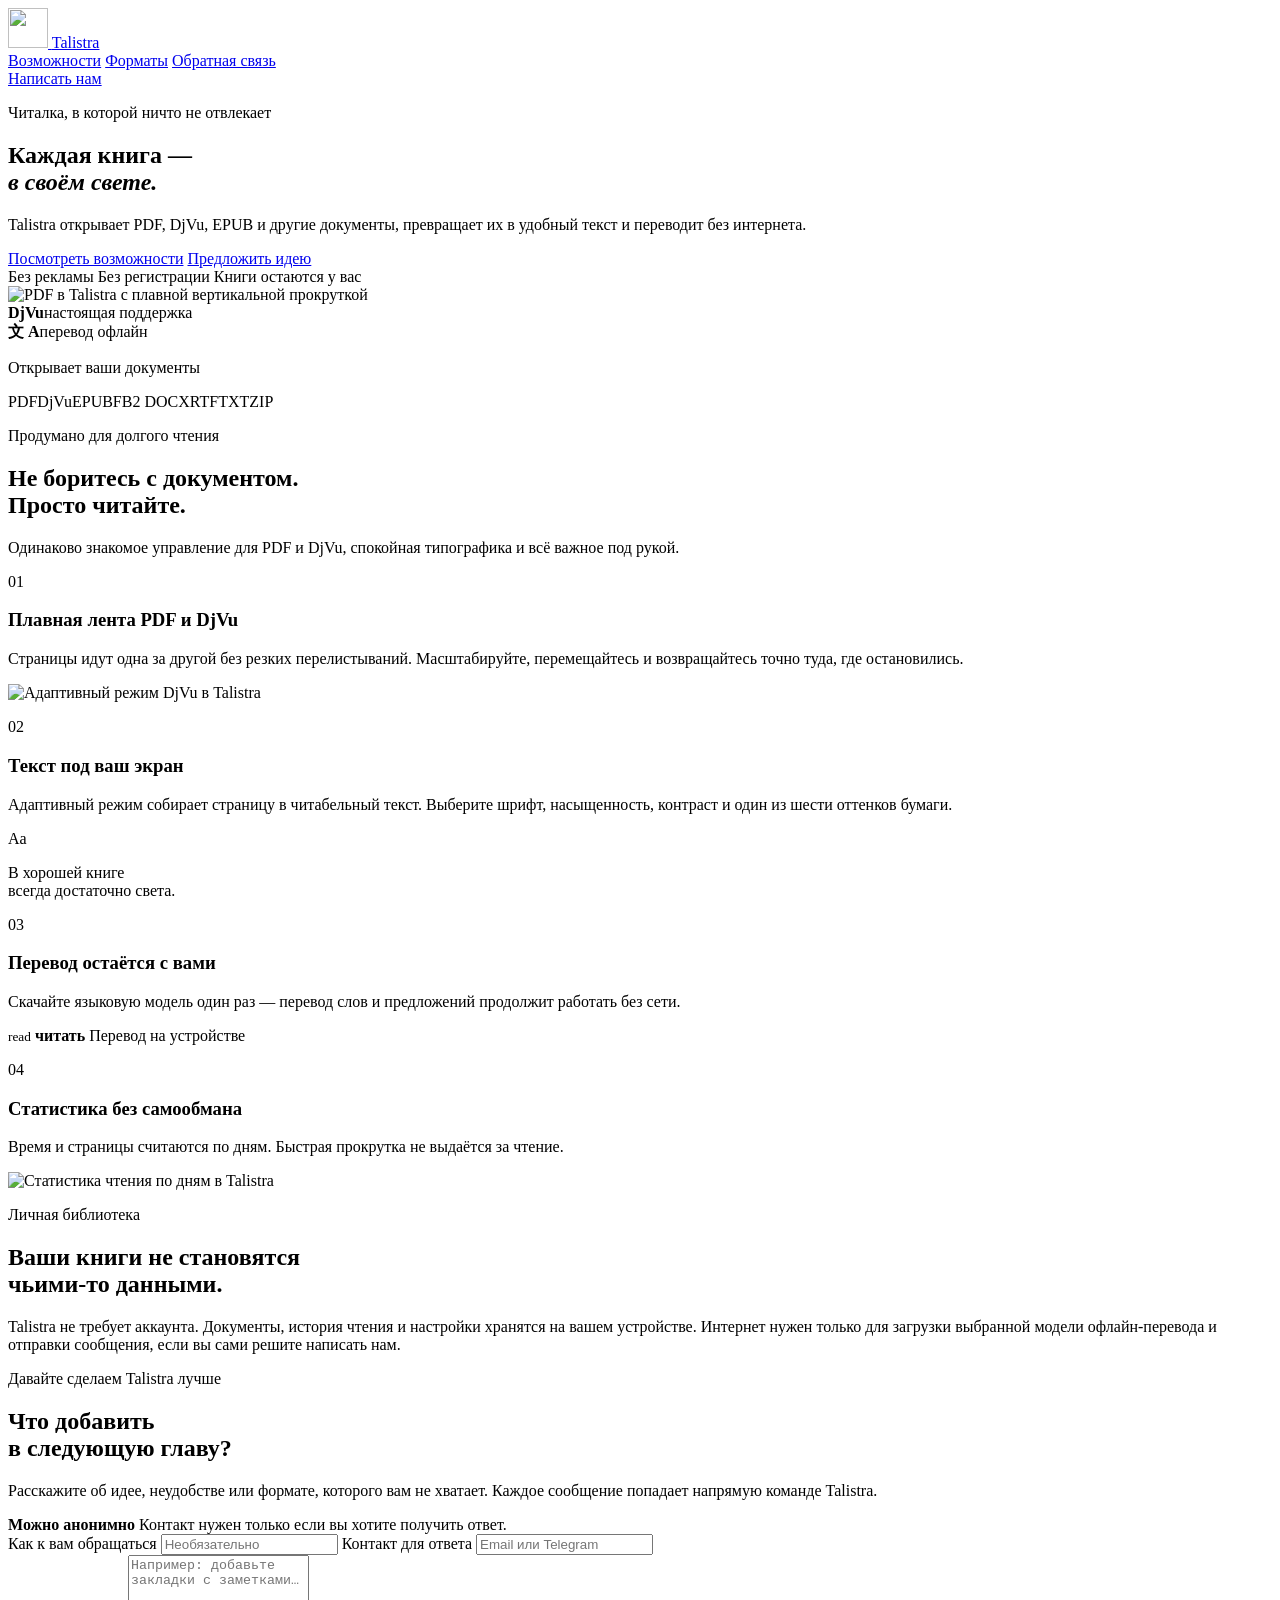
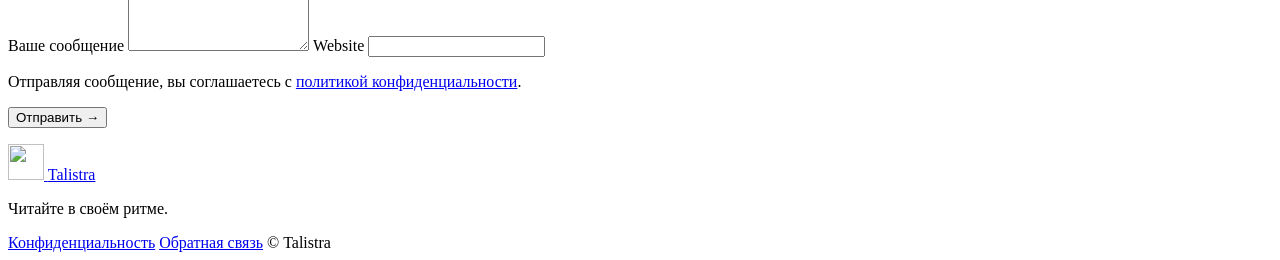
==== website/public/index.html @ dcc5270e "Add Talistra website and feedback" ====
<!doctype html>
<html lang="ru">
  <head>
    <meta charset="utf-8">
    <meta name="viewport" content="width=device-width, initial-scale=1">
    <meta name="theme-color" content="#073b3a">
    <meta name="description" content="Talistra — спокойная читалка PDF, DjVu, EPUB, FB2 и документов с офлайн-переводом.">
    <meta property="og:title" content="Talistra — читайте в своём ритме">
    <meta property="og:description" content="PDF и DjVu без рывков, адаптивный текст, офлайн-перевод и бережная статистика чтения.">
    <meta property="og:type" content="website">
    <meta property="og:url" content="https://talistra.ru/">
    <meta property="og:image" content="https://talistra.ru/og.png">
    <title>Talistra — читалка документов</title>
    <link rel="icon" href="/assets/logo.png">
    <link rel="stylesheet" href="/styles.css">
    <script src="/app.js" defer></script>
  </head>
  <body>
    <header class="topbar">
      <a class="brand" href="#top" aria-label="Talistra, на главную">
        <img src="/assets/logo.png" alt="" width="40" height="40">
        <span>Talistra</span>
      </a>
      <nav aria-label="Основная навигация">
        <a href="#features">Возможности</a>
        <a href="#formats">Форматы</a>
        <a href="#feedback">Обратная связь</a>
      </nav>
      <a class="top-cta" href="#feedback">Написать нам</a>
    </header>

    <main id="top">
      <section class="hero">
        <div class="hero-copy">
          <p class="eyebrow"><span></span> Читалка, в которой ничто не отвлекает</p>
          <h1>Каждая книга —<br><em>в своём свете.</em></h1>
          <p class="hero-lead">
            Talistra открывает PDF, DjVu, EPUB и другие документы, превращает
            их в удобный текст и переводит без интернета.
          </p>
          <div class="hero-actions">
            <a class="button primary" href="#features">Посмотреть возможности</a>
            <a class="button ghost" href="#feedback">Предложить идею</a>
          </div>
          <div class="hero-notes" aria-label="Преимущества">
            <span>Без рекламы</span>
            <span>Без регистрации</span>
            <span>Книги остаются у вас</span>
          </div>
        </div>

        <div class="hero-visual" aria-label="Интерфейс Talistra">
          <div class="halo"></div>
          <div class="phone phone-main">
            <img src="/assets/reader-pdf.png" alt="PDF в Talistra с плавной вертикальной прокруткой">
          </div>
          <div class="format-chip chip-one"><b>DjVu</b><span>настоящая поддержка</span></div>
          <div class="format-chip chip-two"><b>文 A</b><span>перевод офлайн</span></div>
          <div class="lamp-glow"></div>
        </div>
      </section>

      <section class="formats-strip" id="formats" aria-label="Поддерживаемые форматы">
        <p>Открывает ваши документы</p>
        <div>
          <span>PDF</span><span>DjVu</span><span>EPUB</span><span>FB2</span>
          <span>DOCX</span><span>RTF</span><span>TXT</span><span>ZIP</span>
        </div>
      </section>

      <section class="section features" id="features">
        <div class="section-heading">
          <p class="eyebrow"><span></span> Продумано для долгого чтения</p>
          <h2>Не боритесь с документом.<br>Просто читайте.</h2>
          <p>Одинаково знакомое управление для PDF и DjVu, спокойная типографика и всё важное под рукой.</p>
        </div>

        <div class="feature-grid">
          <article class="feature feature-large">
            <div>
              <p class="feature-number">01</p>
              <h3>Плавная лента PDF и DjVu</h3>
              <p>Страницы идут одна за другой без резких перелистываний. Масштабируйте, перемещайтесь и возвращайтесь точно туда, где остановились.</p>
            </div>
            <div class="screen-frame">
              <img src="/assets/reader-djvu.png" alt="Адаптивный режим DjVu в Talistra">
            </div>
          </article>

          <article class="feature feature-warm">
            <p class="feature-number">02</p>
            <h3>Текст под ваш экран</h3>
            <p>Адаптивный режим собирает страницу в читабельный текст. Выберите шрифт, насыщенность, контраст и один из шести оттенков бумаги.</p>
            <div class="type-sample">
              <span>Aa</span>
              <p>В хорошей книге<br>всегда достаточно света.</p>
            </div>
          </article>

          <article class="feature feature-dark">
            <p class="feature-number">03</p>
            <h3>Перевод остаётся с вами</h3>
            <p>Скачайте языковую модель один раз — перевод слов и предложений продолжит работать без сети.</p>
            <div class="translation-card">
              <small>read</small>
              <b>читать</b>
              <span>Перевод на устройстве</span>
            </div>
          </article>

          <article class="feature">
            <p class="feature-number">04</p>
            <h3>Статистика без самообмана</h3>
            <p>Время и страницы считаются по дням. Быстрая прокрутка не выдаётся за чтение.</p>
            <img class="stat-preview" src="/assets/statistics.png" alt="Статистика чтения по дням в Talistra">
          </article>
        </div>
      </section>

      <section class="quiet-section">
        <div>
          <p class="eyebrow light"><span></span> Личная библиотека</p>
          <h2>Ваши книги не становятся<br>чьими-то данными.</h2>
        </div>
        <p>
          Talistra не требует аккаунта. Документы, история чтения и настройки
          хранятся на вашем устройстве. Интернет нужен только для загрузки
          выбранной модели офлайн-перевода и отправки сообщения, если вы сами
          решите написать нам.
        </p>
      </section>

      <section class="section feedback-section" id="feedback">
        <div class="feedback-copy">
          <p class="eyebrow"><span></span> Давайте сделаем Talistra лучше</p>
          <h2>Что добавить<br>в следующую главу?</h2>
          <p>
            Расскажите об идее, неудобстве или формате, которого вам не хватает.
            Каждое сообщение попадает напрямую команде Talistra.
          </p>
          <div class="contact-note">
            <b>Можно анонимно</b>
            <span>Контакт нужен только если вы хотите получить ответ.</span>
          </div>
        </div>

        <form class="feedback-form" id="feedback-form" novalidate>
          <div class="field-row">
            <label>
              Как к вам обращаться
              <input name="name" maxlength="80" autocomplete="name" placeholder="Необязательно">
            </label>
            <label>
              Контакт для ответа
              <input name="contact" maxlength="160" autocomplete="email" placeholder="Email или Telegram">
            </label>
          </div>
          <label>
            Ваше сообщение
            <textarea name="message" maxlength="4000" rows="6" required placeholder="Например: добавьте закладки с заметками…"></textarea>
          </label>
          <label class="trap" aria-hidden="true">
            Website
            <input name="website" tabindex="-1" autocomplete="off">
          </label>
          <div class="form-bottom">
            <p>Отправляя сообщение, вы соглашаетесь с <a href="/privacy/">политикой конфиденциальности</a>.</p>
            <button class="button primary" type="submit">
              <span>Отправить</span>
              <i aria-hidden="true">→</i>
            </button>
          </div>
          <p class="form-status" id="form-status" role="status" aria-live="polite"></p>
        </form>
      </section>
    </main>

    <footer>
      <a class="brand footer-brand" href="#top">
        <img src="/assets/logo.png" alt="" width="36" height="36">
        <span>Talistra</span>
      </a>
      <p>Читайте в своём ритме.</p>
      <div>
        <a href="/privacy/">Конфиденциальность</a>
        <a href="#feedback">Обратная связь</a>
        <span>© <span id="year"></span> Talistra</span>
      </div>
    </footer>
  </body>
</html>
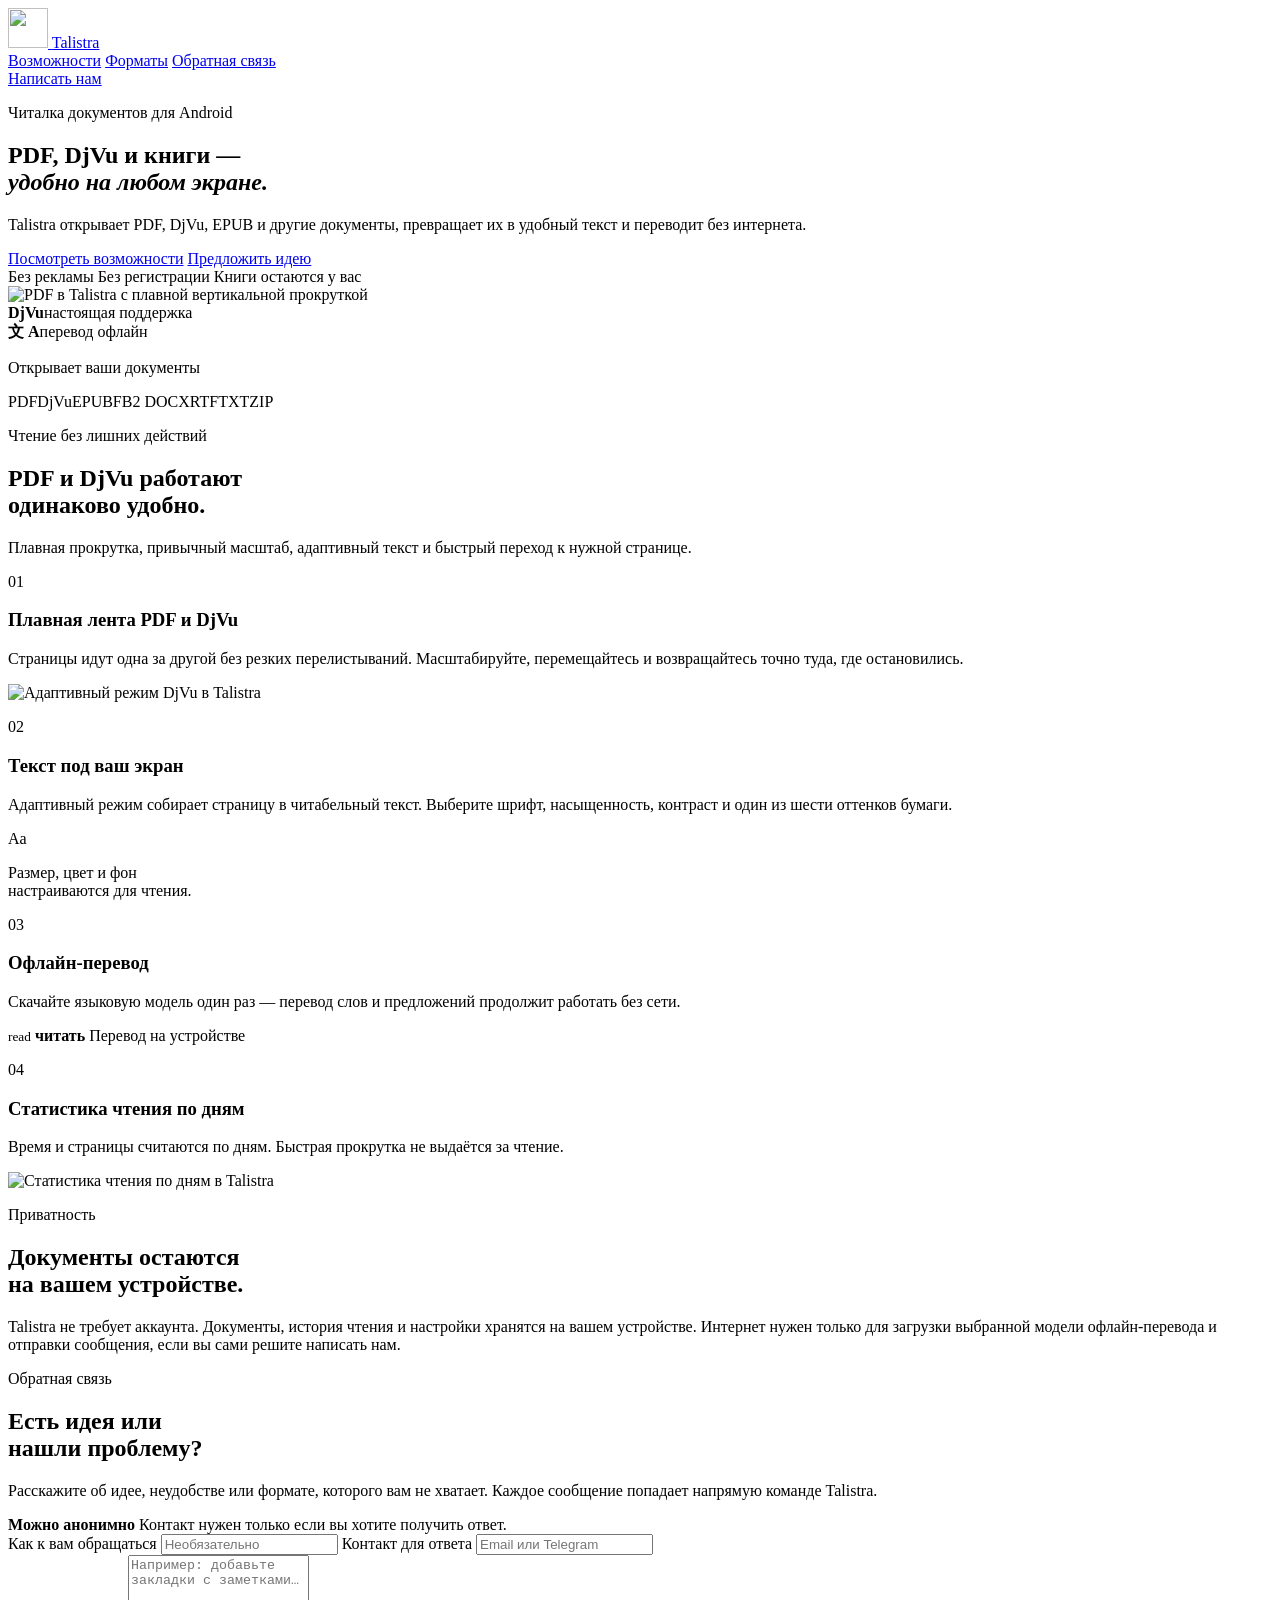
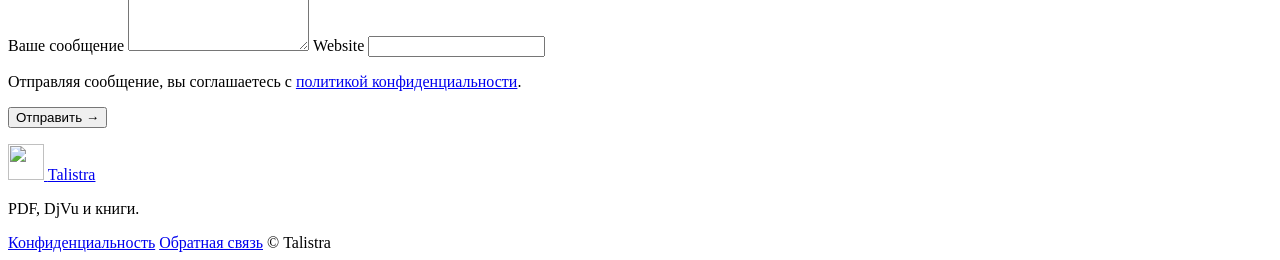
==== commit d433b15f: "Refine website copy and HTTP handling" ====
--- a/website/public/index.html
+++ b/website/public/index.html
@@ -4,9 +4,9 @@
     <meta charset="utf-8">
     <meta name="viewport" content="width=device-width, initial-scale=1">
     <meta name="theme-color" content="#073b3a">
-    <meta name="description" content="Talistra — спокойная читалка PDF, DjVu, EPUB, FB2 и документов с офлайн-переводом.">
-    <meta property="og:title" content="Talistra — читайте в своём ритме">
-    <meta property="og:description" content="PDF и DjVu без рывков, адаптивный текст, офлайн-перевод и бережная статистика чтения.">
+    <meta name="description" content="Talistra — читалка PDF, DjVu, EPUB, FB2 и документов с офлайн-переводом.">
+    <meta property="og:title" content="Talistra — читалка PDF, DjVu и книг">
+    <meta property="og:description" content="Плавная прокрутка, адаптивный текст и офлайн-перевод документов.">
     <meta property="og:type" content="website">
     <meta property="og:url" content="https://talistra.ru/">
     <meta property="og:image" content="https://talistra.ru/og.png">
@@ -32,8 +32,8 @@
     <main id="top">
       <section class="hero">
         <div class="hero-copy">
-          <p class="eyebrow"><span></span> Читалка, в которой ничто не отвлекает</p>
-          <h1>Каждая книга —<br><em>в своём свете.</em></h1>
+          <p class="eyebrow"><span></span> Читалка документов для Android</p>
+          <h1>PDF, DjVu и книги —<br><em>удобно на любом экране.</em></h1>
           <p class="hero-lead">
             Talistra открывает PDF, DjVu, EPUB и другие документы, превращает
             их в удобный текст и переводит без интернета.
@@ -70,9 +70,9 @@
 
       <section class="section features" id="features">
         <div class="section-heading">
-          <p class="eyebrow"><span></span> Продумано для долгого чтения</p>
-          <h2>Не боритесь с документом.<br>Просто читайте.</h2>
-          <p>Одинаково знакомое управление для PDF и DjVu, спокойная типографика и всё важное под рукой.</p>
+          <p class="eyebrow"><span></span> Чтение без лишних действий</p>
+          <h2>PDF и DjVu работают<br>одинаково удобно.</h2>
+          <p>Плавная прокрутка, привычный масштаб, адаптивный текст и быстрый переход к нужной странице.</p>
         </div>
 
         <div class="feature-grid">
@@ -93,13 +93,13 @@
             <p>Адаптивный режим собирает страницу в читабельный текст. Выберите шрифт, насыщенность, контраст и один из шести оттенков бумаги.</p>
             <div class="type-sample">
               <span>Aa</span>
-              <p>В хорошей книге<br>всегда достаточно света.</p>
+              <p>Размер, цвет и фон<br>настраиваются для чтения.</p>
             </div>
           </article>
 
           <article class="feature feature-dark">
             <p class="feature-number">03</p>
-            <h3>Перевод остаётся с вами</h3>
+            <h3>Офлайн-перевод</h3>
             <p>Скачайте языковую модель один раз — перевод слов и предложений продолжит работать без сети.</p>
             <div class="translation-card">
               <small>read</small>
@@ -110,7 +110,7 @@
 
           <article class="feature">
             <p class="feature-number">04</p>
-            <h3>Статистика без самообмана</h3>
+            <h3>Статистика чтения по дням</h3>
             <p>Время и страницы считаются по дням. Быстрая прокрутка не выдаётся за чтение.</p>
             <img class="stat-preview" src="/assets/statistics.png" alt="Статистика чтения по дням в Talistra">
           </article>
@@ -119,8 +119,8 @@
 
       <section class="quiet-section">
         <div>
-          <p class="eyebrow light"><span></span> Личная библиотека</p>
-          <h2>Ваши книги не становятся<br>чьими-то данными.</h2>
+          <p class="eyebrow light"><span></span> Приватность</p>
+          <h2>Документы остаются<br>на вашем устройстве.</h2>
         </div>
         <p>
           Talistra не требует аккаунта. Документы, история чтения и настройки
@@ -132,8 +132,8 @@
 
       <section class="section feedback-section" id="feedback">
         <div class="feedback-copy">
-          <p class="eyebrow"><span></span> Давайте сделаем Talistra лучше</p>
-          <h2>Что добавить<br>в следующую главу?</h2>
+          <p class="eyebrow"><span></span> Обратная связь</p>
+          <h2>Есть идея или<br>нашли проблему?</h2>
           <p>
             Расскажите об идее, неудобстве или формате, которого вам не хватает.
             Каждое сообщение попадает напрямую команде Talistra.
@@ -180,7 +180,7 @@
         <img src="/assets/logo.png" alt="" width="36" height="36">
         <span>Talistra</span>
       </a>
-      <p>Читайте в своём ритме.</p>
+      <p>PDF, DjVu и книги.</p>
       <div>
         <a href="/privacy/">Конфиденциальность</a>
         <a href="#feedback">Обратная связь</a>
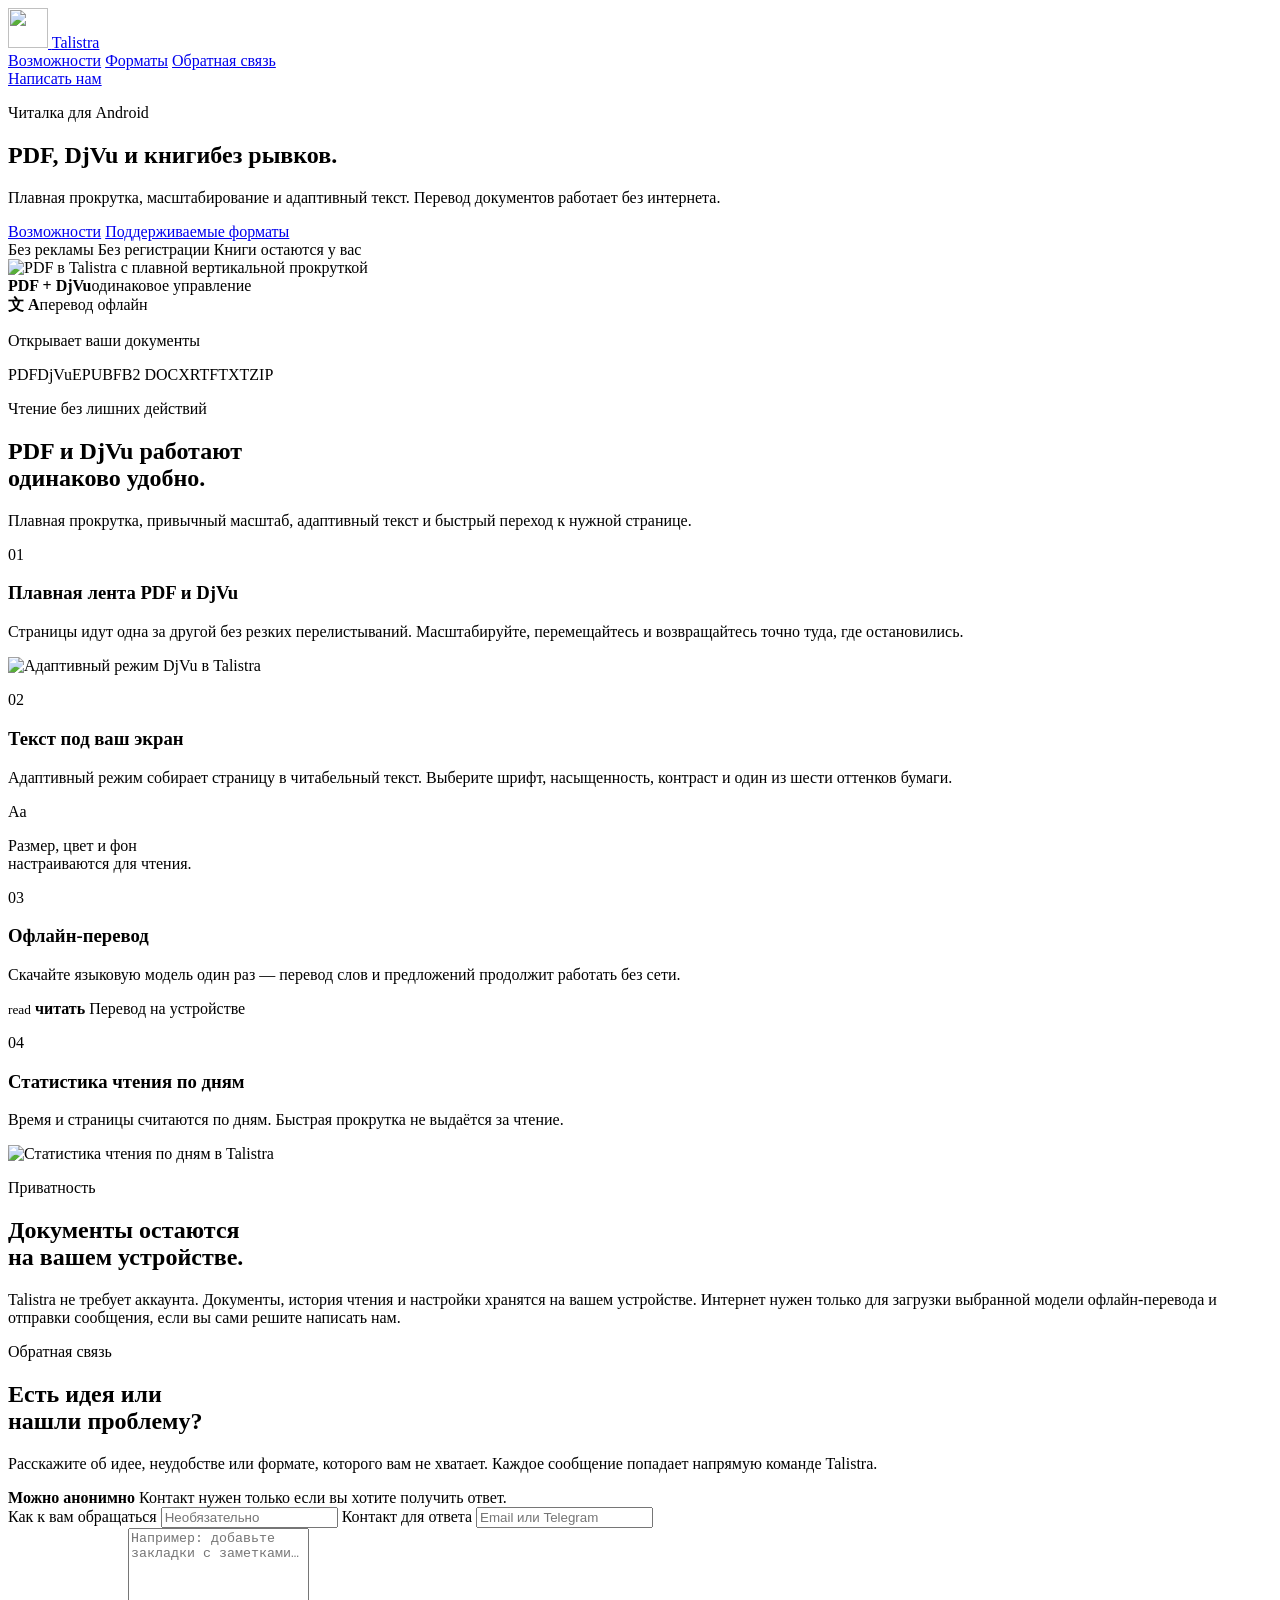
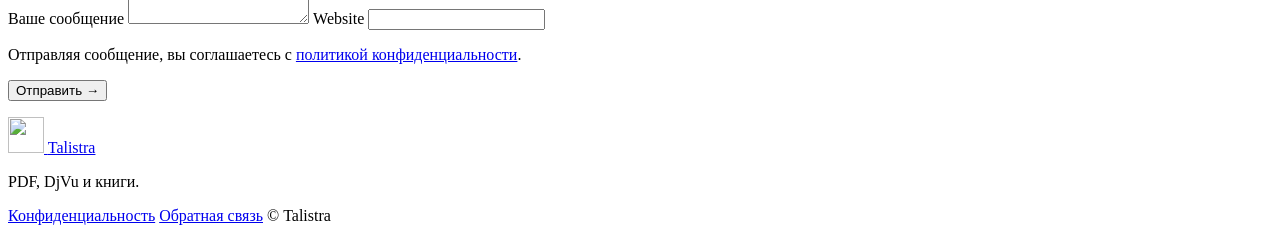
==== commit 69ef2a61: "Redesign website hero section" ====
--- a/website/public/index.html
+++ b/website/public/index.html
@@ -32,15 +32,15 @@
     <main id="top">
       <section class="hero">
         <div class="hero-copy">
-          <p class="eyebrow"><span></span> Читалка документов для Android</p>
-          <h1>PDF, DjVu и книги —<br><em>удобно на любом экране.</em></h1>
+          <p class="eyebrow"><span></span> Читалка для Android</p>
+          <h1>PDF, DjVu и книги<span>без рывков.</span></h1>
           <p class="hero-lead">
-            Talistra открывает PDF, DjVu, EPUB и другие документы, превращает
-            их в удобный текст и переводит без интернета.
+            Плавная прокрутка, масштабирование и адаптивный текст.
+            Перевод документов работает без интернета.
           </p>
           <div class="hero-actions">
-            <a class="button primary" href="#features">Посмотреть возможности</a>
-            <a class="button ghost" href="#feedback">Предложить идею</a>
+            <a class="button primary" href="#features">Возможности</a>
+            <a class="button ghost" href="#formats">Поддерживаемые форматы</a>
           </div>
           <div class="hero-notes" aria-label="Преимущества">
             <span>Без рекламы</span>
@@ -54,7 +54,7 @@
           <div class="phone phone-main">
             <img src="/assets/reader-pdf.png" alt="PDF в Talistra с плавной вертикальной прокруткой">
           </div>
-          <div class="format-chip chip-one"><b>DjVu</b><span>настоящая поддержка</span></div>
+          <div class="format-chip chip-one"><b>PDF + DjVu</b><span>одинаковое управление</span></div>
           <div class="format-chip chip-two"><b>文 A</b><span>перевод офлайн</span></div>
           <div class="lamp-glow"></div>
         </div>
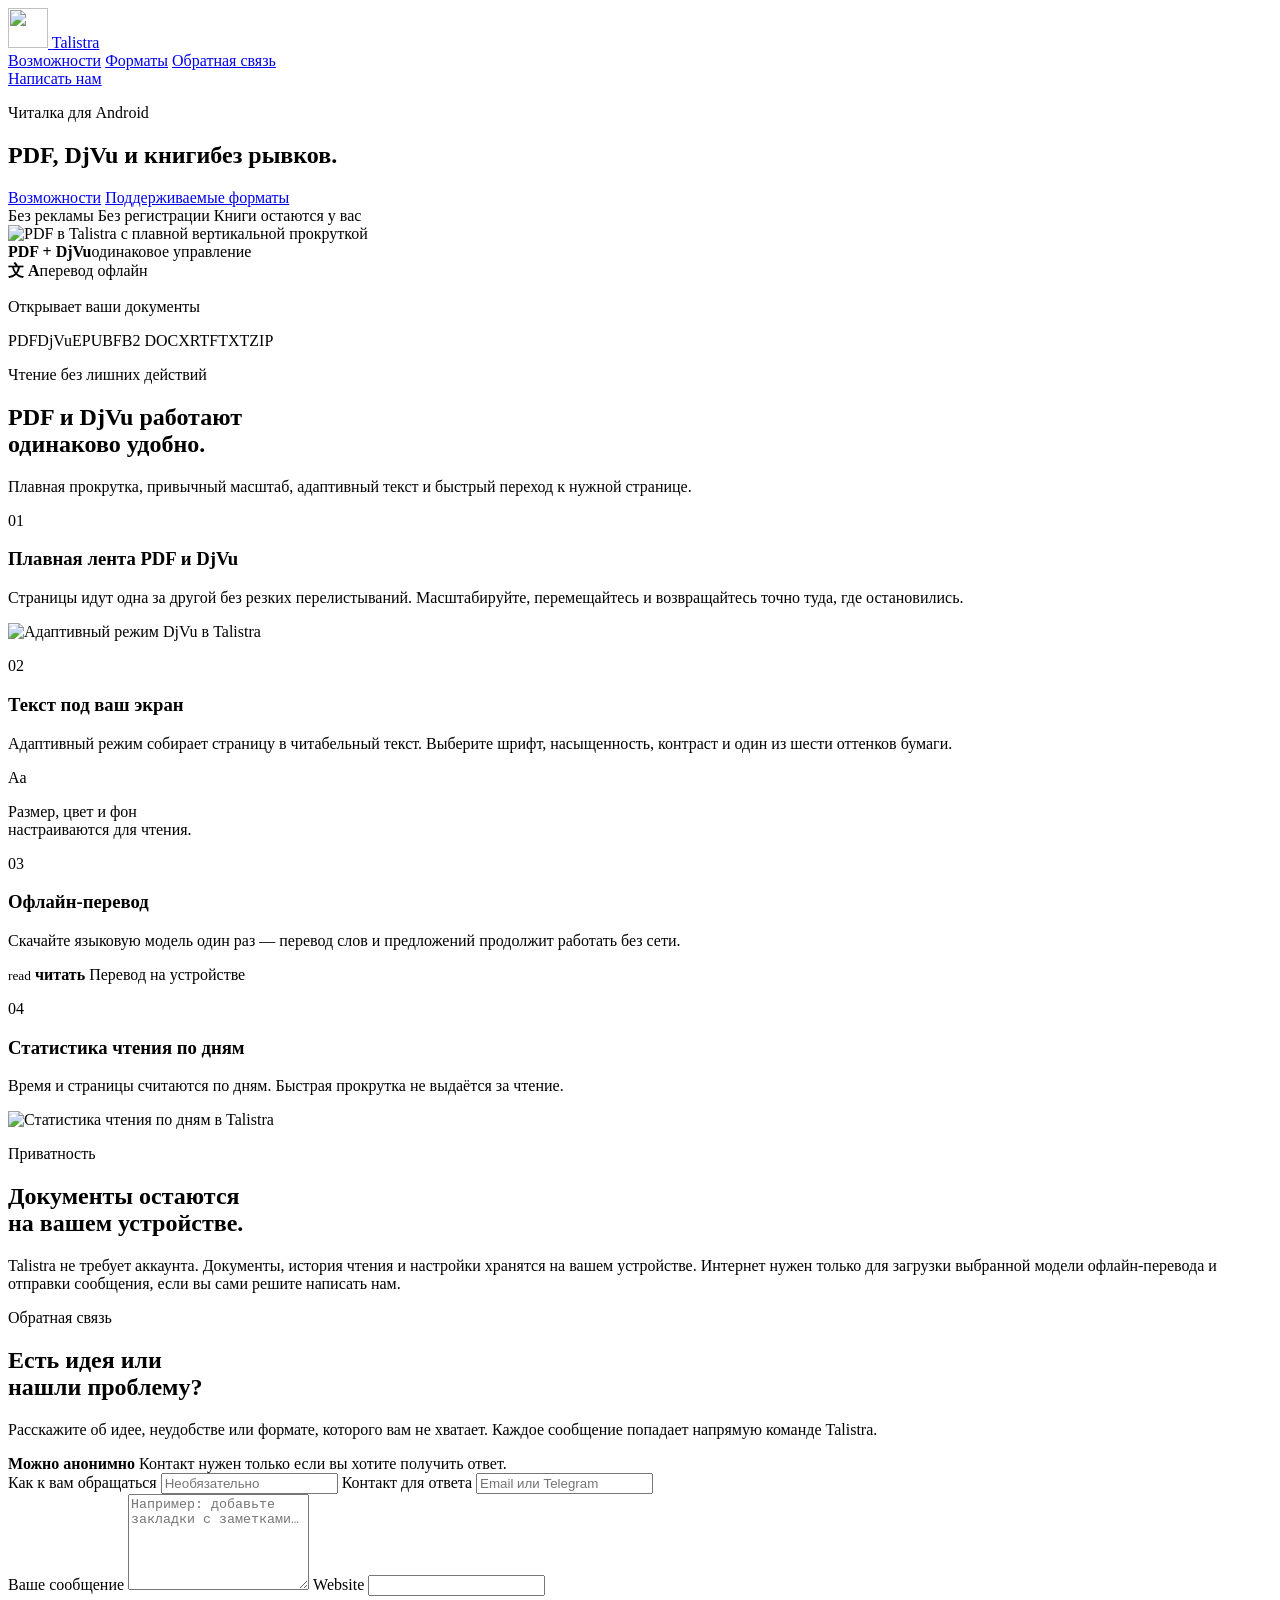
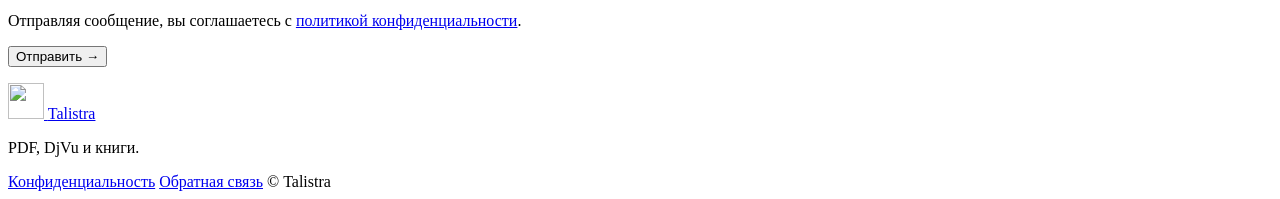
==== commit ec131e73: "Simplify website hero copy" ====
--- a/website/public/index.html
+++ b/website/public/index.html
@@ -34,10 +34,6 @@
         <div class="hero-copy">
           <p class="eyebrow"><span></span> Читалка для Android</p>
           <h1>PDF, DjVu и книги<span>без рывков.</span></h1>
-          <p class="hero-lead">
-            Плавная прокрутка, масштабирование и адаптивный текст.
-            Перевод документов работает без интернета.
-          </p>
           <div class="hero-actions">
             <a class="button primary" href="#features">Возможности</a>
             <a class="button ghost" href="#formats">Поддерживаемые форматы</a>
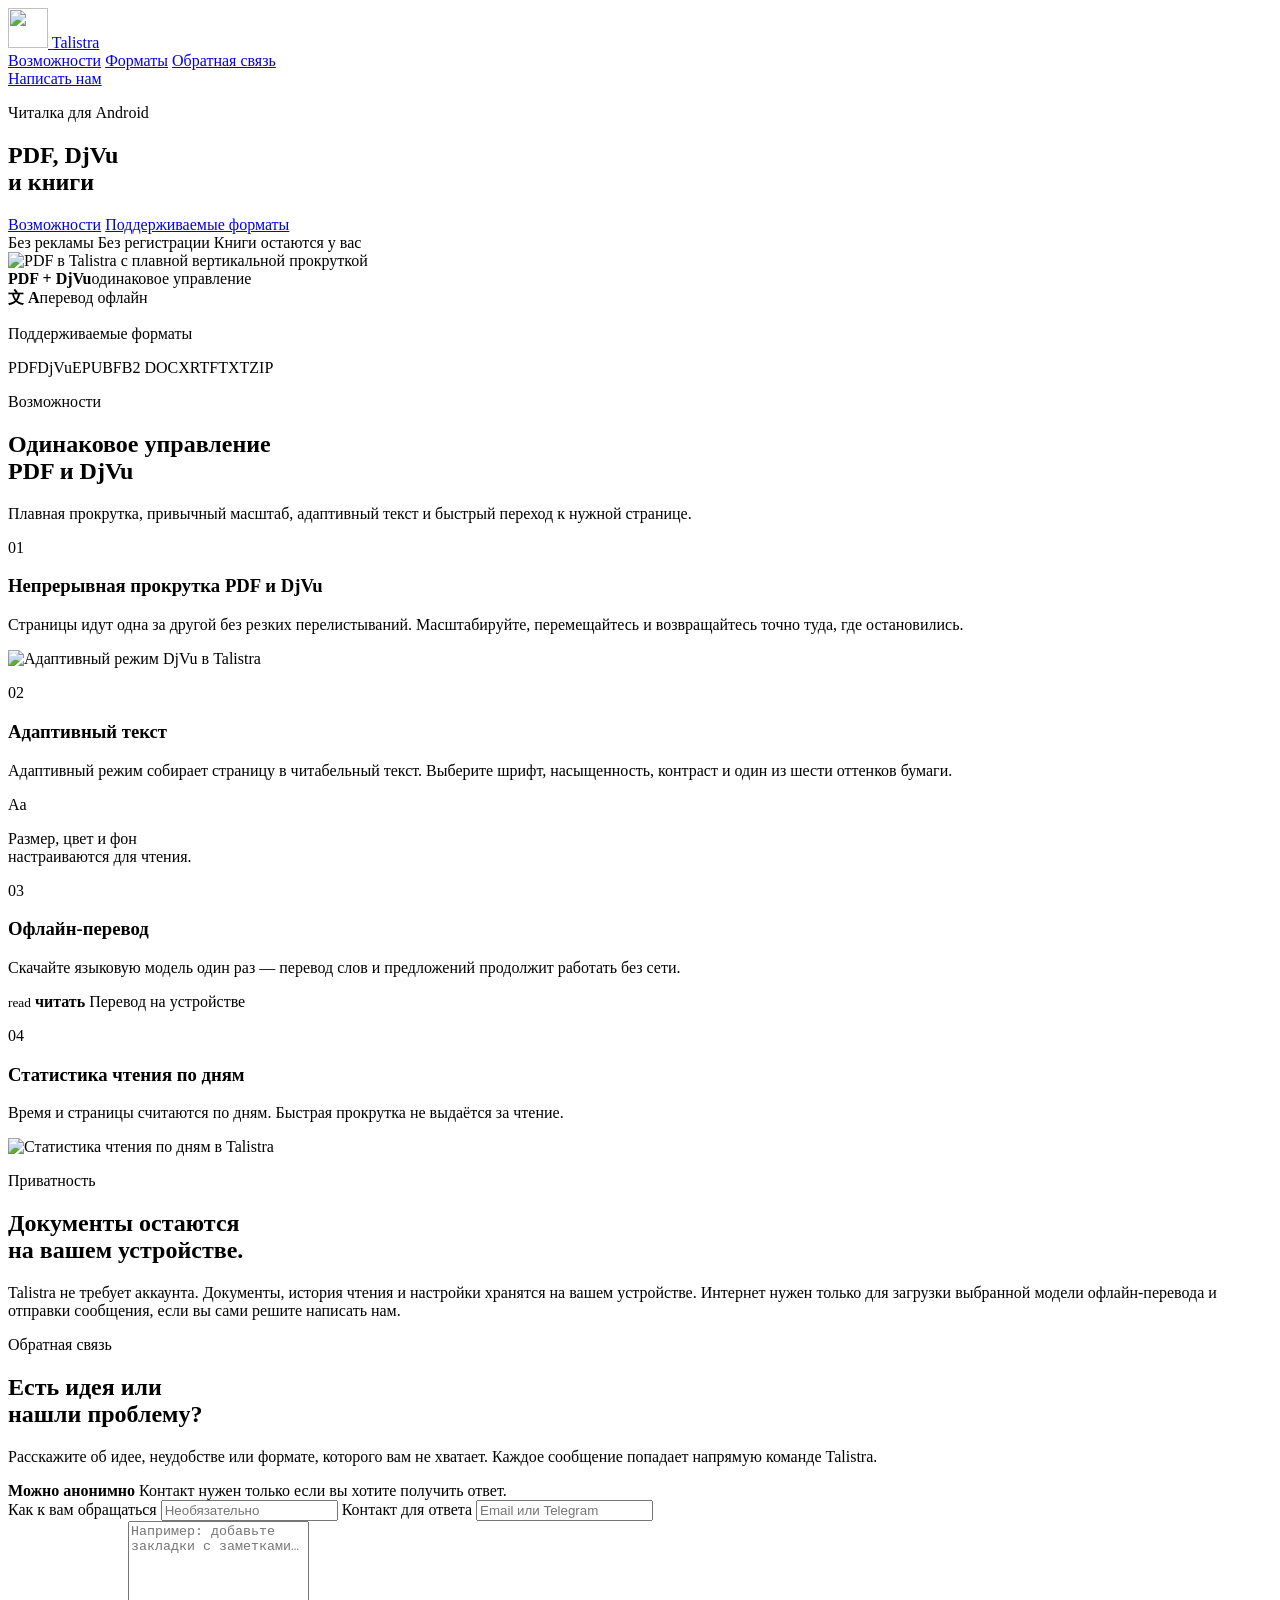
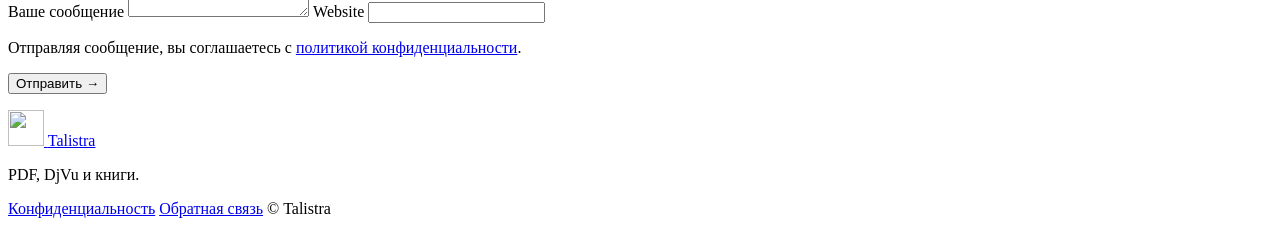
==== commit a382f31f: "Polish website copy and feature labels" ====
--- a/website/public/index.html
+++ b/website/public/index.html
@@ -33,7 +33,7 @@
       <section class="hero">
         <div class="hero-copy">
           <p class="eyebrow"><span></span> Читалка для Android</p>
-          <h1>PDF, DjVu и книги<span>без рывков.</span></h1>
+          <h1>PDF, DjVu<br>и книги</h1>
           <div class="hero-actions">
             <a class="button primary" href="#features">Возможности</a>
             <a class="button ghost" href="#formats">Поддерживаемые форматы</a>
@@ -57,7 +57,7 @@
       </section>
 
       <section class="formats-strip" id="formats" aria-label="Поддерживаемые форматы">
-        <p>Открывает ваши документы</p>
+        <p>Поддерживаемые форматы</p>
         <div>
           <span>PDF</span><span>DjVu</span><span>EPUB</span><span>FB2</span>
           <span>DOCX</span><span>RTF</span><span>TXT</span><span>ZIP</span>
@@ -66,8 +66,8 @@
 
       <section class="section features" id="features">
         <div class="section-heading">
-          <p class="eyebrow"><span></span> Чтение без лишних действий</p>
-          <h2>PDF и DjVu работают<br>одинаково удобно.</h2>
+          <p class="eyebrow"><span></span> Возможности</p>
+          <h2>Одинаковое управление<br>PDF и DjVu</h2>
           <p>Плавная прокрутка, привычный масштаб, адаптивный текст и быстрый переход к нужной странице.</p>
         </div>
 
@@ -75,7 +75,7 @@
           <article class="feature feature-large">
             <div>
               <p class="feature-number">01</p>
-              <h3>Плавная лента PDF и DjVu</h3>
+              <h3>Непрерывная прокрутка PDF и DjVu</h3>
               <p>Страницы идут одна за другой без резких перелистываний. Масштабируйте, перемещайтесь и возвращайтесь точно туда, где остановились.</p>
             </div>
             <div class="screen-frame">
@@ -85,7 +85,7 @@
 
           <article class="feature feature-warm">
             <p class="feature-number">02</p>
-            <h3>Текст под ваш экран</h3>
+            <h3>Адаптивный текст</h3>
             <p>Адаптивный режим собирает страницу в читабельный текст. Выберите шрифт, насыщенность, контраст и один из шести оттенков бумаги.</p>
             <div class="type-sample">
               <span>Aa</span>
